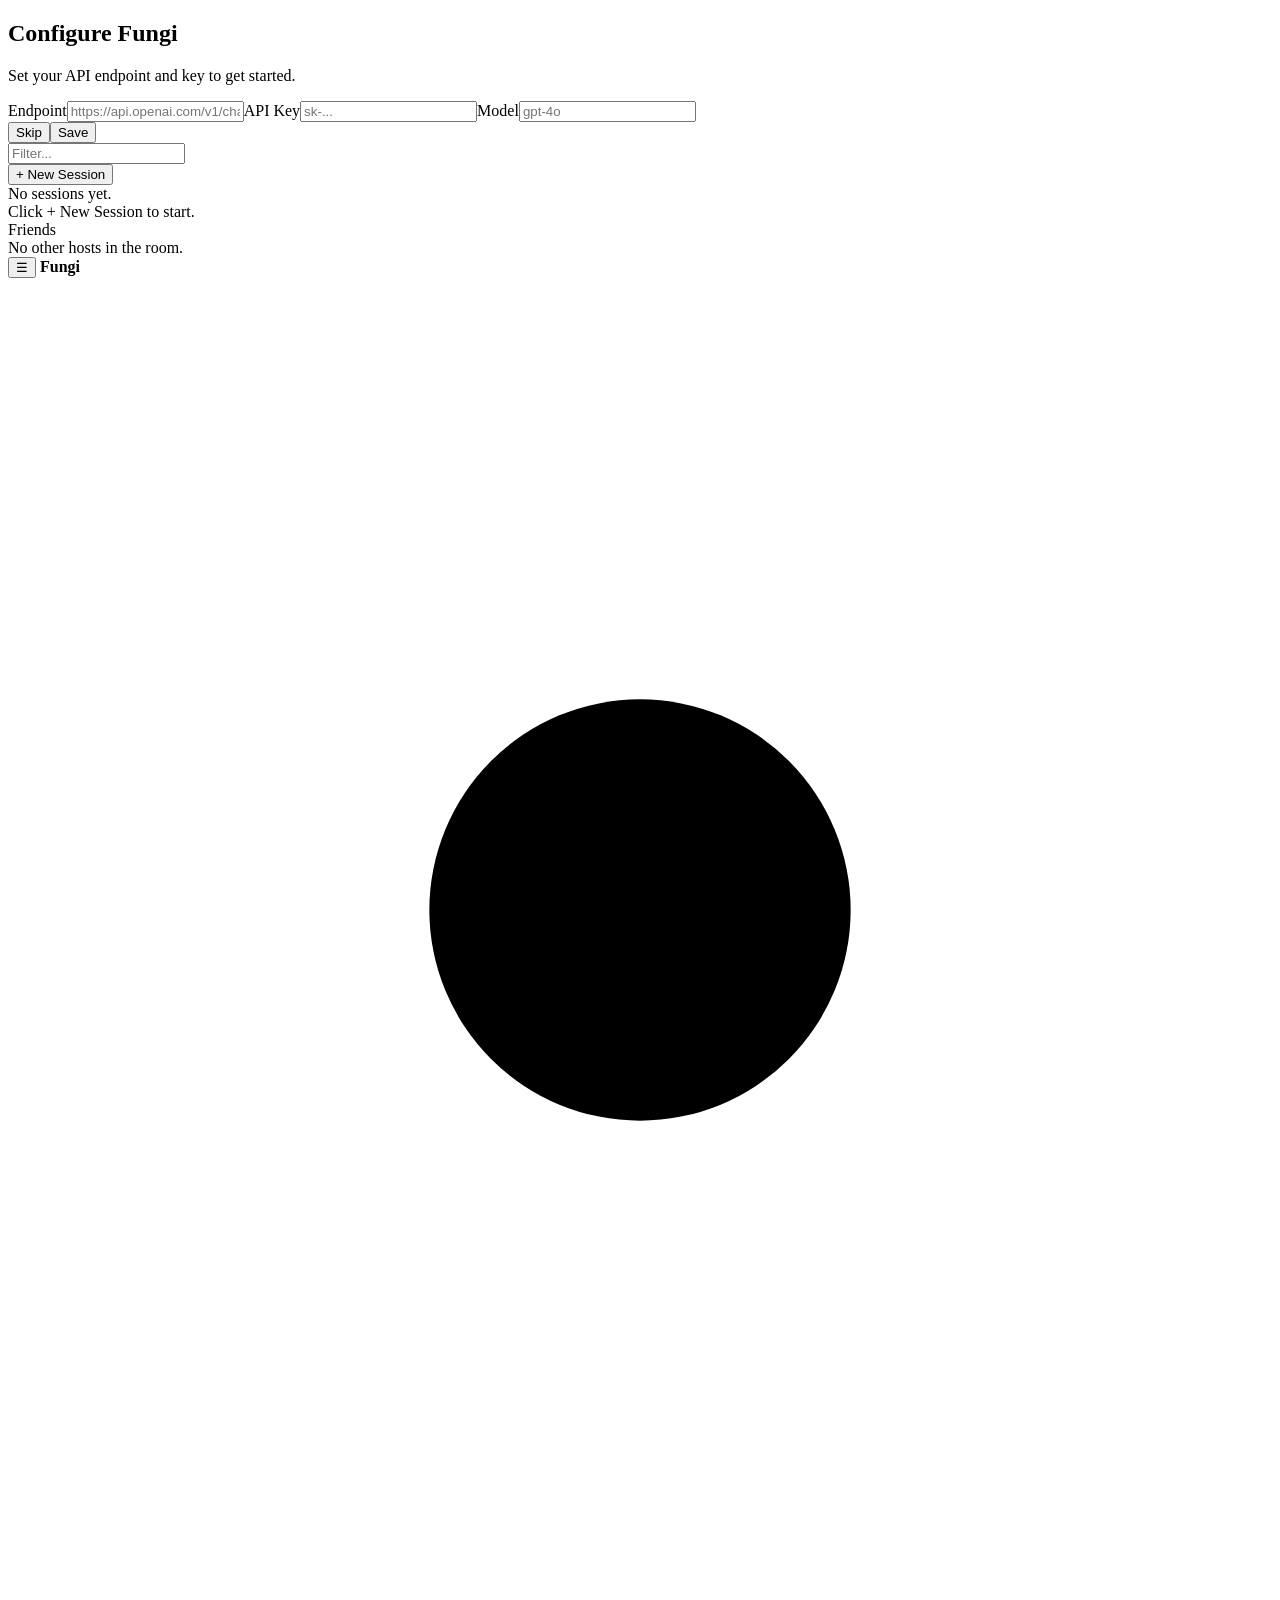
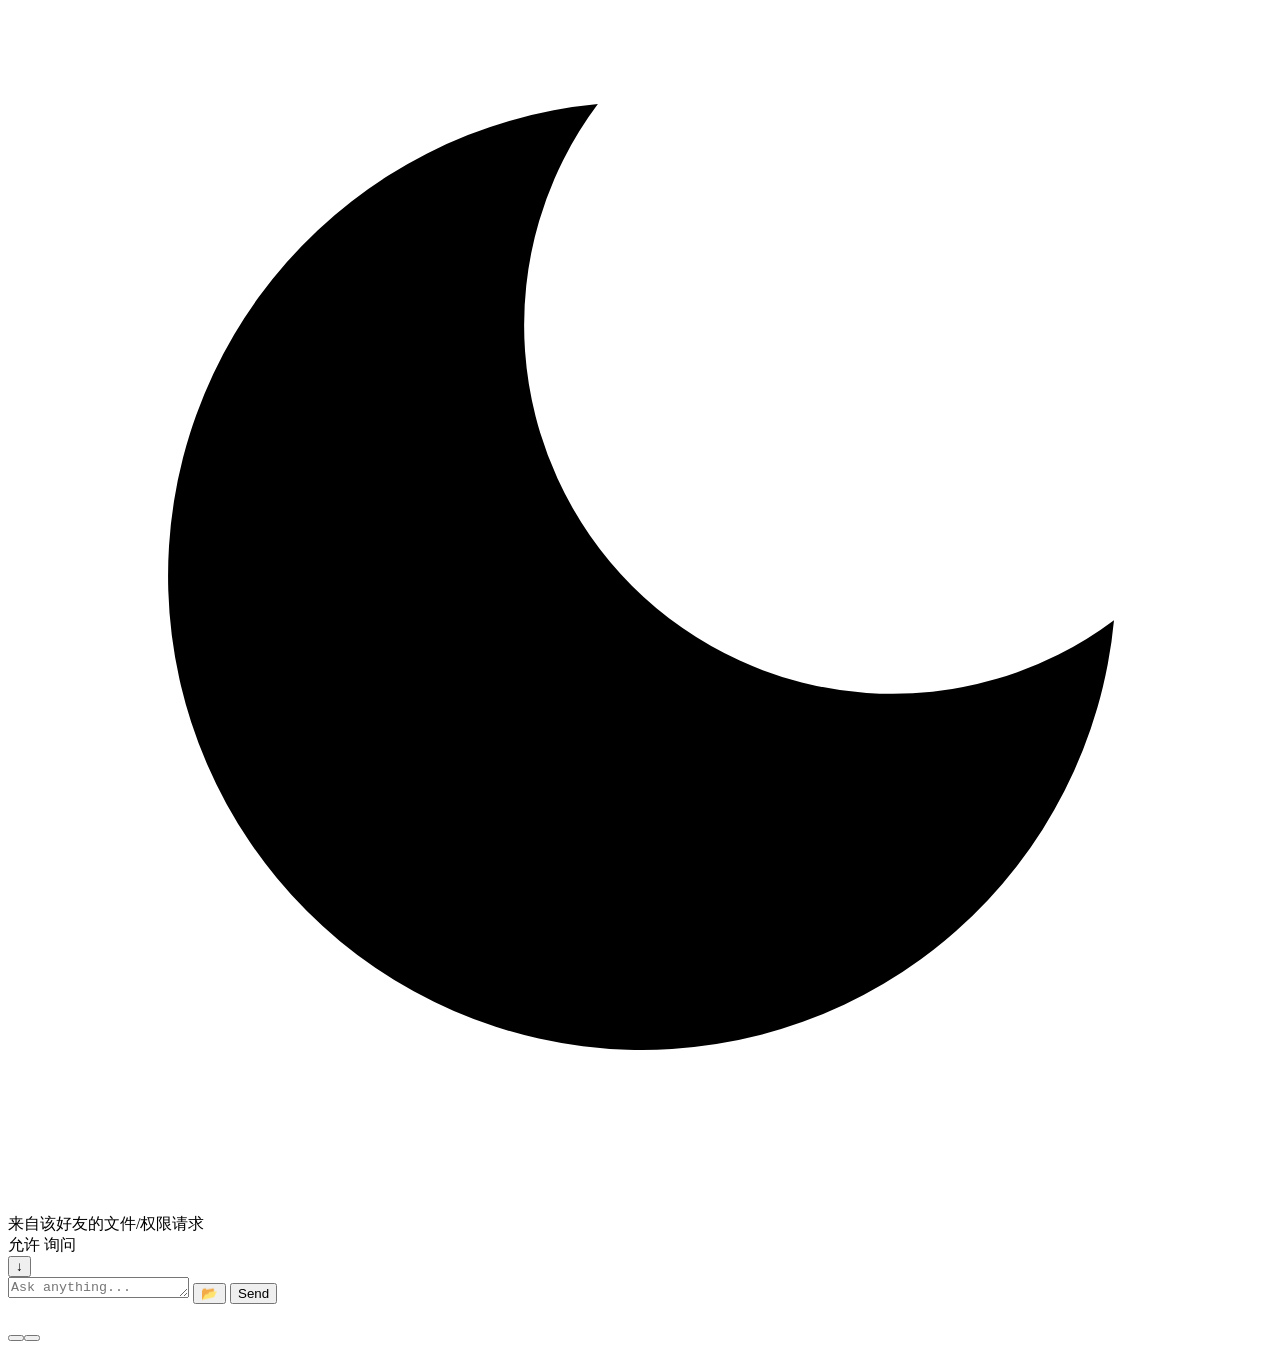
==== web/index.html @ d1720c37 "Single sidebar toggle with state-driven chevron in WebUI header" ====
<!DOCTYPE html><html lang="en"><head>
<meta charset="utf-8"><meta name="viewport" content="width=device-width,initial-scale=1">
<title>Fungi</title>
<script src="/vendor/marked.min.js"></script>
<link rel="stylesheet" href="/style.css">
</head><body>
<div id="config-overlay"><div id="config-modal"><h2>Configure Fungi</h2><p>Set your API endpoint and key to get started.</p><label>Endpoint</label><input id="cfg-endpoint" placeholder="https://api.openai.com/v1/chat/completions"><label>API Key</label><input id="cfg-apikey" type="password" placeholder="sk-..."><label>Model</label><input id="cfg-model" placeholder="gpt-4o"><div class="cfg-err" id="cfg-err"></div><div class="cfg-actions"><button class="cfg-skip" id="cfg-skip">Skip</button><button class="cfg-save" id="cfg-save">Save</button></div></div></div>
<div id="app-shell">
<aside id="sidebar">
  <div class="sidebar-header">
    <div class="sidebar-header-row">
      <input type="text" id="session-filter" placeholder="Filter..." autocomplete="off" spellcheck="false">
    </div>
    <button id="btn-new-session">+ New Session</button>
  </div>
  <div id="session-list"><div id="session-list-empty">No sessions yet.<br>Click + New Session to start.</div></div>
  <div id="friends-section">
    <div id="friends-header">Friends <span id="friends-count"></span></div>
    <div id="friend-list"></div>
    <div id="friends-empty">No other hosts in the room.</div>
  </div>
</aside>
<div id="main-area">
  <div id="header">
    <button id="hamburger-sidebar" title="Toggle sidebar">&#x2630;</button>
    <span class="dot"></span><strong>Fungi</strong><span id="friend-title"></span><span id="model-name"></span>
    <div id="theme-switch" class="theme-switch" title="切换深浅主题">
      <svg class="theme-ic theme-sun" viewBox="0 0 24 24"><circle cx="12" cy="12" r="4"/><path d="M12 2v2M12 20v2M4.9 4.9l1.4 1.4M17.7 17.7l1.4 1.4M2 12h2M20 12h2M4.9 19.1l1.4-1.4M17.7 6.3l1.4-1.4"/></svg>
      <span class="theme-track"><span class="theme-knob"></span></span>
      <svg class="theme-ic theme-moon" viewBox="0 0 24 24"><path d="M21 12.8A9 9 0 1 1 11.2 3a7 7 0 0 0 9.8 9.8z"/></svg>
    </div>
  </div>
  <div id="friend-bar">
    <span class="friend-bar-label">来自该好友的文件/权限请求</span>
    <div id="consent-slider" class="consent-slider" data-mode="ask">
      <span class="consent-opt" data-v="allow">允许</span>
      <span class="consent-knob"></span>
      <span class="consent-opt" data-v="ask">询问</span>
    </div>
  </div>
  <div id="chat-wrap"><div id="messages"></div><button id="scroll-bottom" title="Scroll to bottom">&#x2193;</button></div>
  <div id="asks-banner"></div>
  <div id="agent-tray" title="Subagents"></div>
  <div id="status"></div>
  <div id="input-area">
    <textarea id="input" rows="1" placeholder="Ask anything... (Enter to send, Shift+Enter for newline)"></textarea>
    <button id="btn-browse" title="Browse for file">&#x1F4C2;</button>
    <button id="send">Send</button>
  </div>
</div>
</div>
<div id="confirm-overlay"><div id="confirm-modal" role="dialog" aria-modal="true" aria-labelledby="confirm-title">
  <h2 id="confirm-title"></h2>
  <p id="confirm-message"></p>
  <div class="confirm-actions"><button id="confirm-cancel"></button><button id="confirm-ok"></button></div>
</div></div>
<div id="agent-modal-overlay"></div>
<script src="/vendor/gsap.min.js"></script>
<script src="/vendor/Flip.min.js"></script>
<script src="/motion.js"></script>
<script src="/app.js"></script>
</body></html>
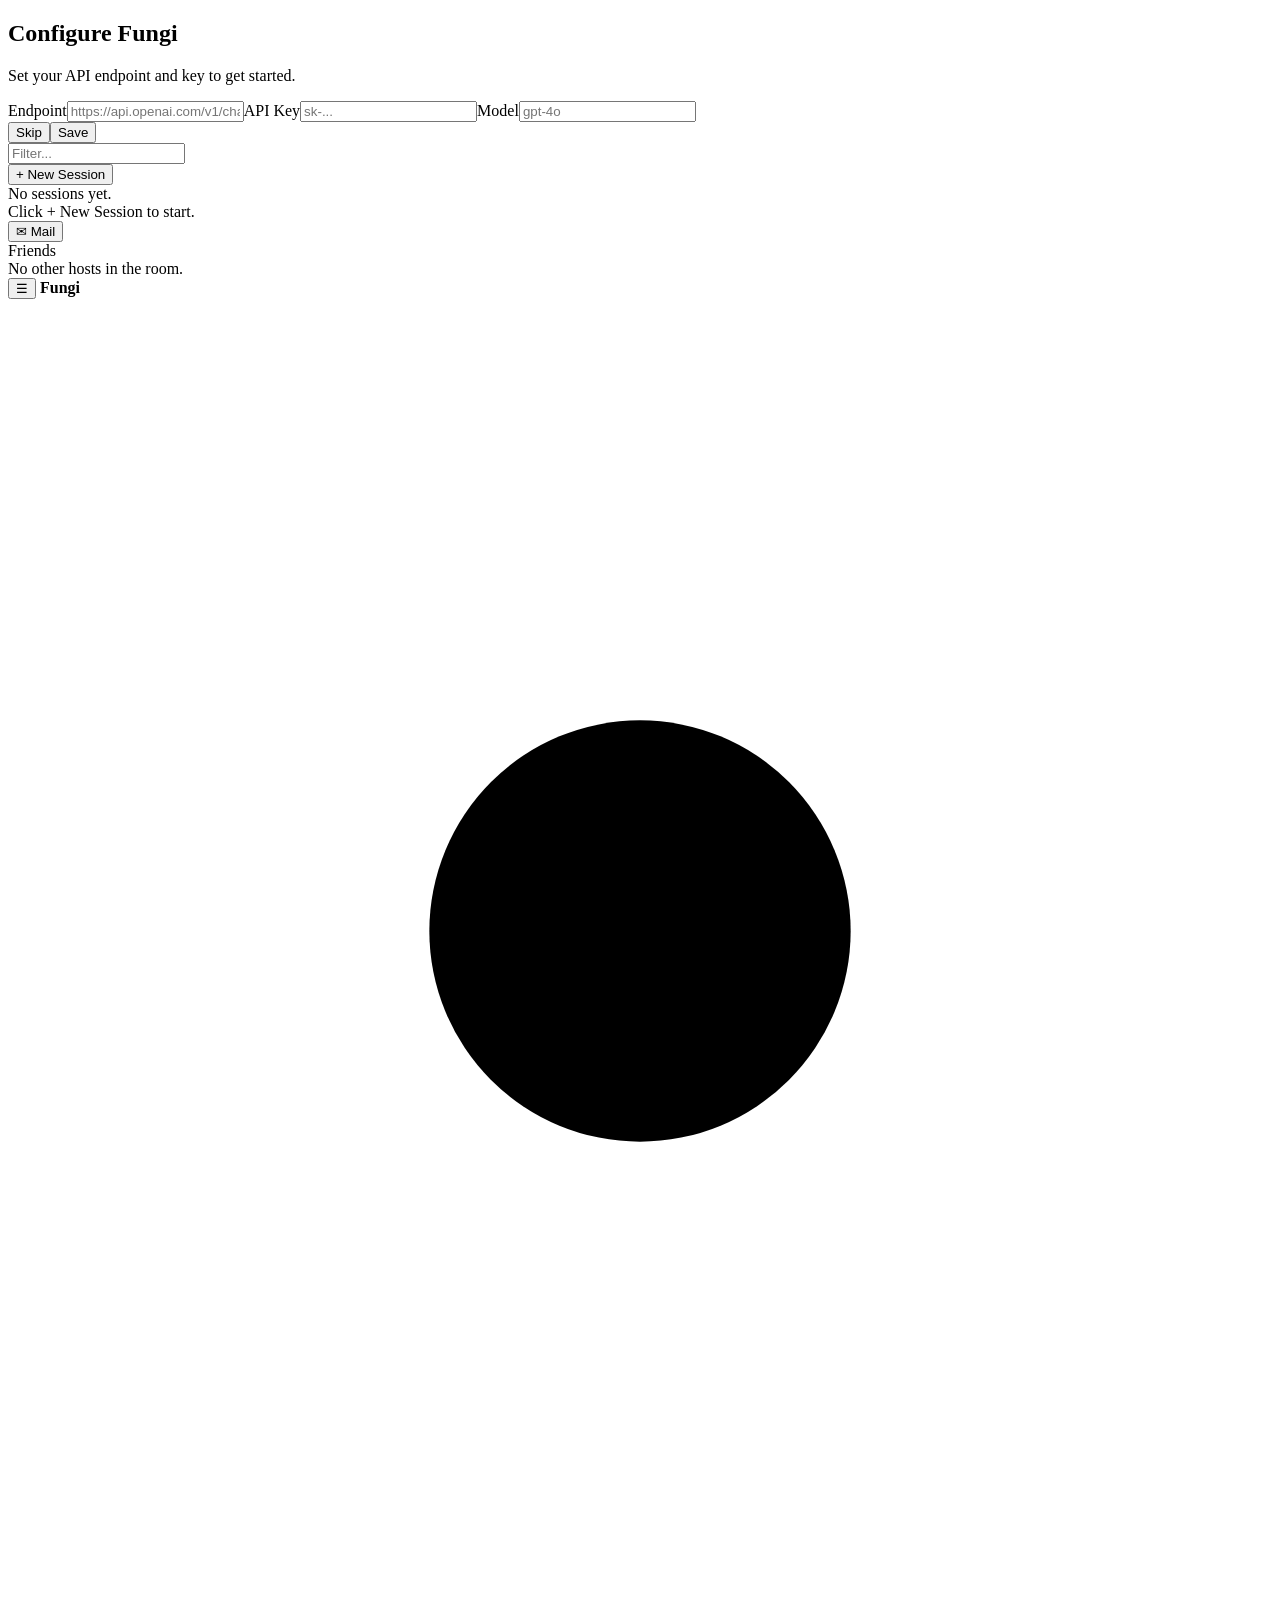
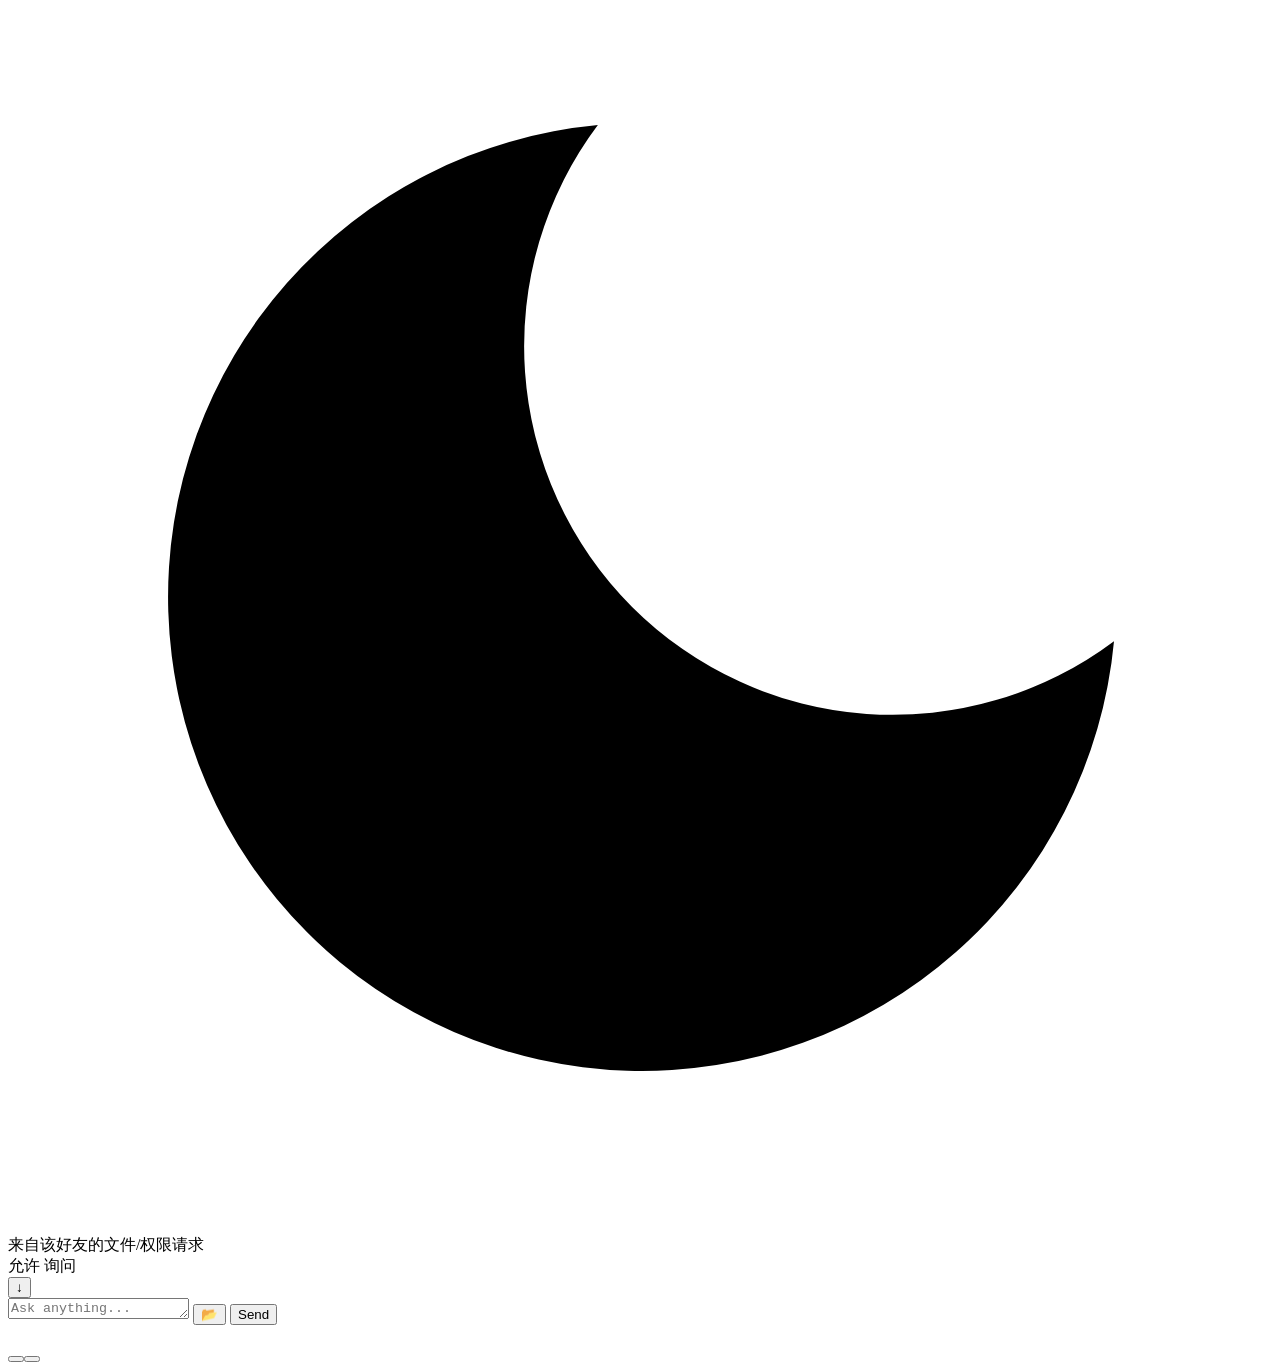
==== commit 922851d3: "feat: amail text mail with WebUI inbox UI plus optional courier-off direct delivery; extract common." ====
--- a/web/index.html
+++ b/web/index.html
@@ -14,6 +14,7 @@
     <button id="btn-new-session">+ New Session</button>
   </div>
   <div id="session-list"><div id="session-list-empty">No sessions yet.<br>Click + New Session to start.</div></div>
+  <button id="mail-entry" class="mail-entry">&#x2709; Mail <span id="mail-badge" class="mail-badge" hidden></span></button>
   <div id="friends-section">
     <div id="friends-header">Friends <span id="friends-count"></span></div>
     <div id="friend-list"></div>
@@ -58,5 +59,6 @@
 <script src="/vendor/gsap.min.js"></script>
 <script src="/vendor/Flip.min.js"></script>
 <script src="/motion.js"></script>
+<script src="/common.js"></script>
 <script src="/app.js"></script>
 </body></html>
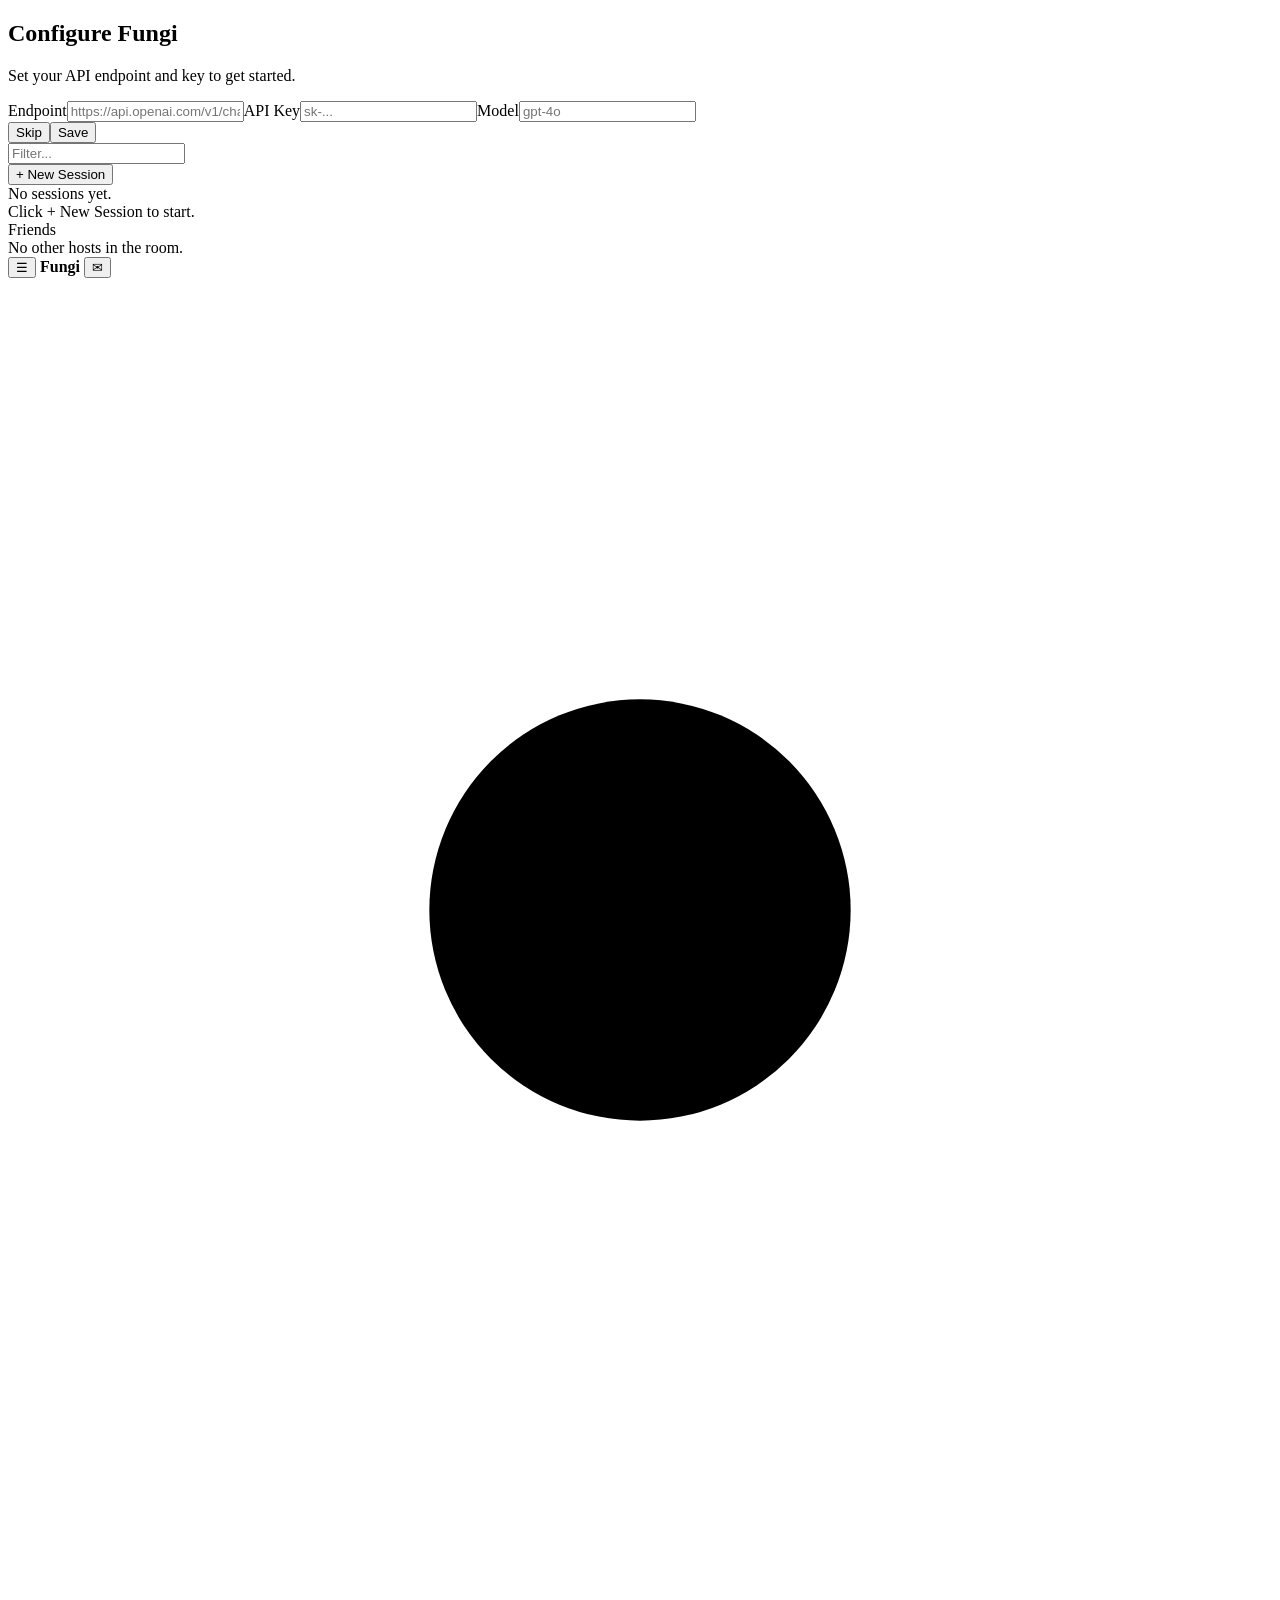
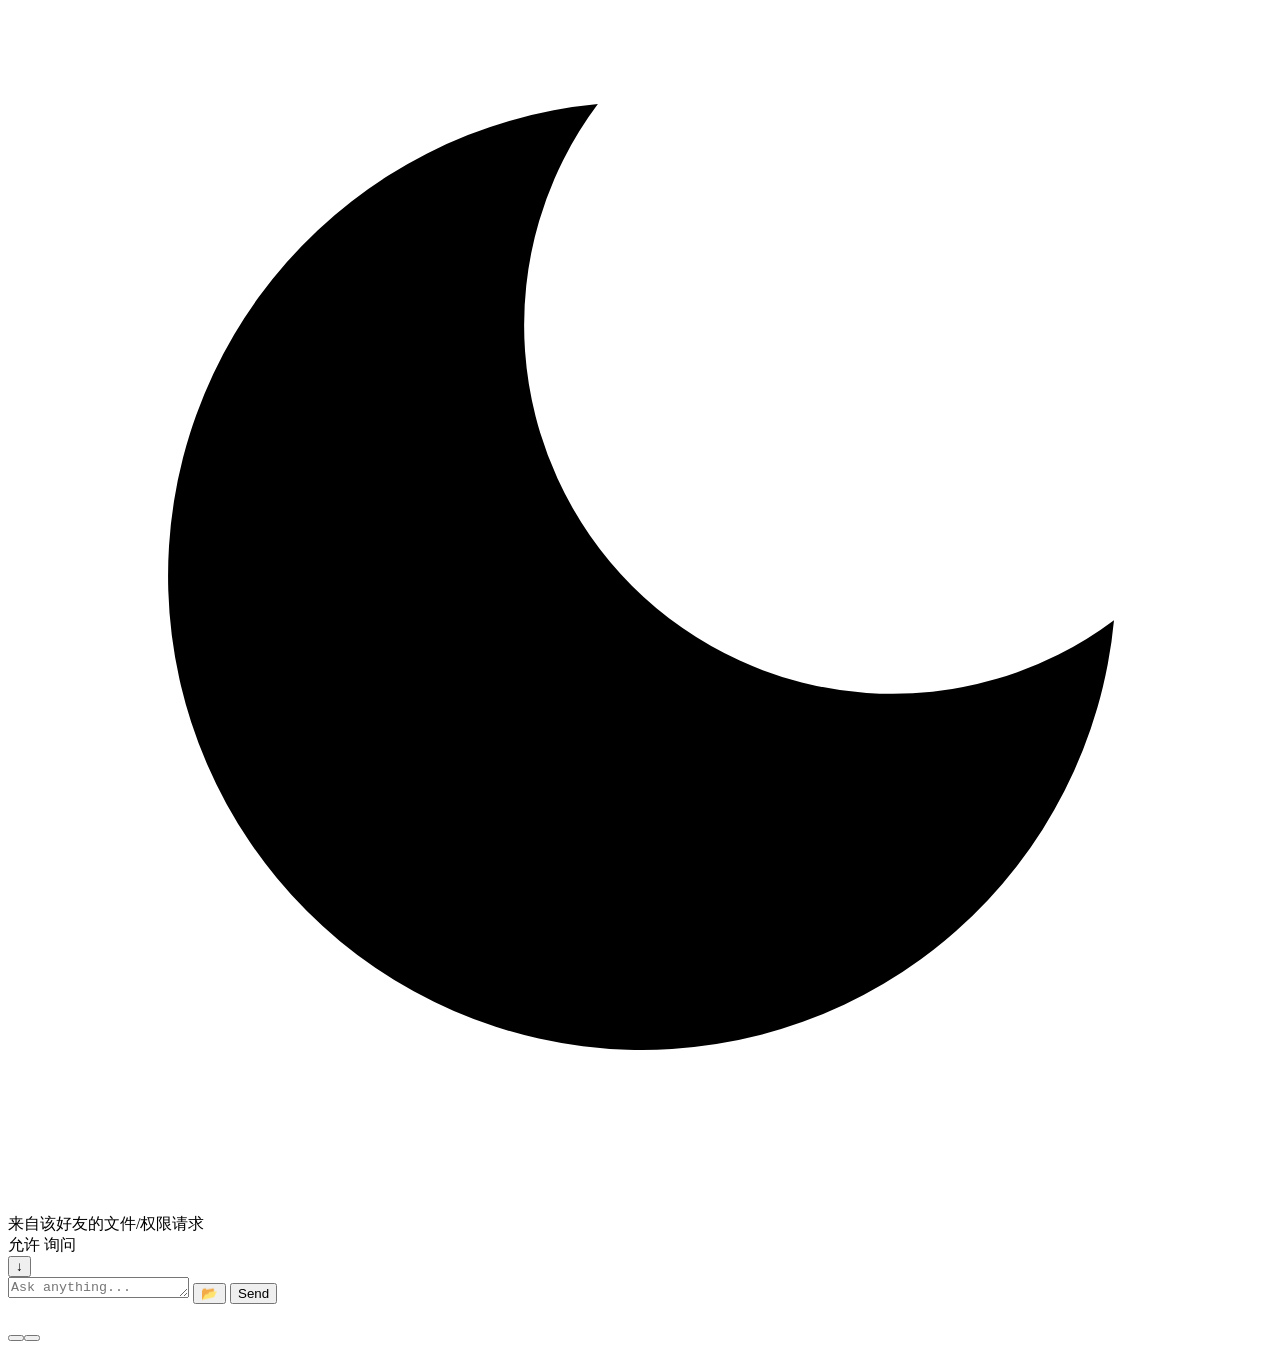
==== commit dcc69709: "ui: Amail icon entry beside the theme toggle on both WebUI clients; docs group mail with send_file a" ====
--- a/web/index.html
+++ b/web/index.html
@@ -14,7 +14,6 @@
     <button id="btn-new-session">+ New Session</button>
   </div>
   <div id="session-list"><div id="session-list-empty">No sessions yet.<br>Click + New Session to start.</div></div>
-  <button id="mail-entry" class="mail-entry">&#x2709; Mail <span id="mail-badge" class="mail-badge" hidden></span></button>
   <div id="friends-section">
     <div id="friends-header">Friends <span id="friends-count"></span></div>
     <div id="friend-list"></div>
@@ -25,6 +24,7 @@
   <div id="header">
     <button id="hamburger-sidebar" title="Toggle sidebar">&#x2630;</button>
     <span class="dot"></span><strong>Fungi</strong><span id="friend-title"></span><span id="model-name"></span>
+    <button id="mail-entry" class="mail-entry" title="Amail">&#x2709;<span id="mail-badge" class="mail-badge" hidden></span></button>
     <div id="theme-switch" class="theme-switch" title="切换深浅主题">
       <svg class="theme-ic theme-sun" viewBox="0 0 24 24"><circle cx="12" cy="12" r="4"/><path d="M12 2v2M12 20v2M4.9 4.9l1.4 1.4M17.7 17.7l1.4 1.4M2 12h2M20 12h2M4.9 19.1l1.4-1.4M17.7 6.3l1.4-1.4"/></svg>
       <span class="theme-track"><span class="theme-knob"></span></span>
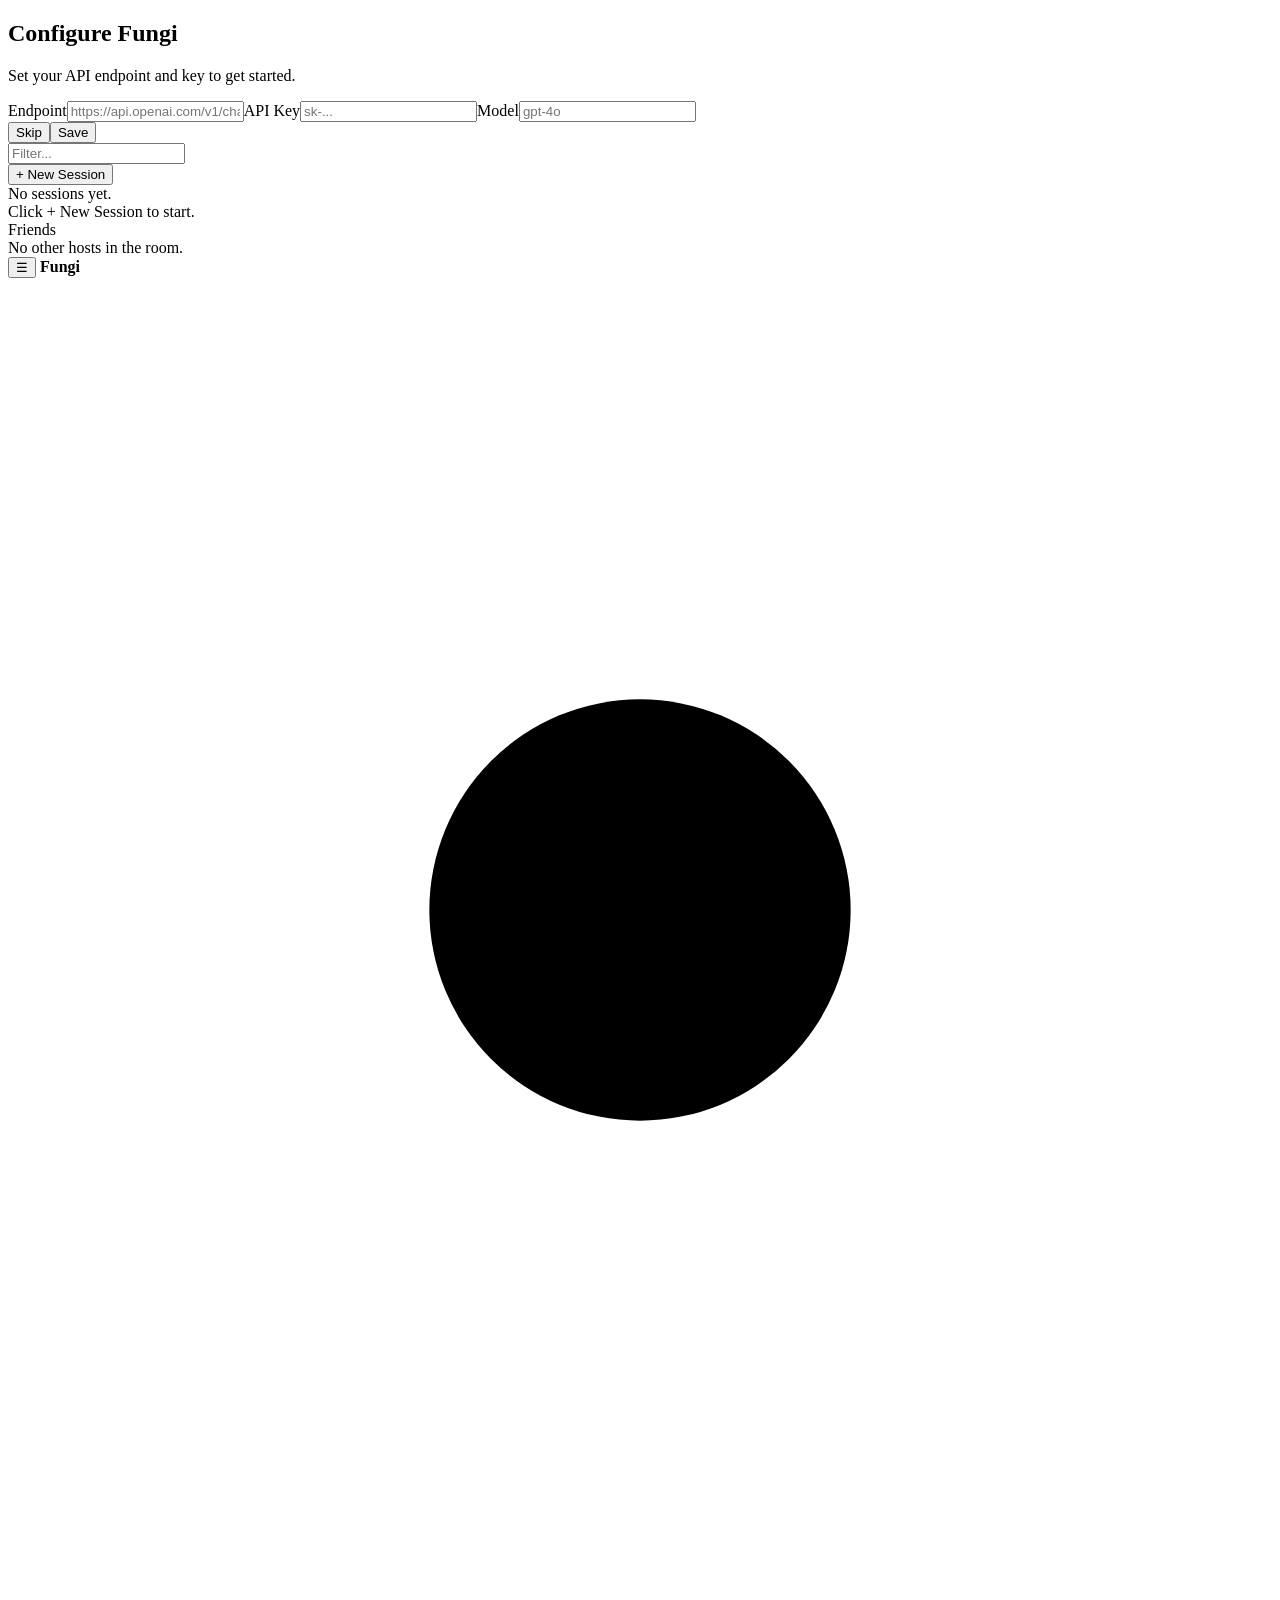
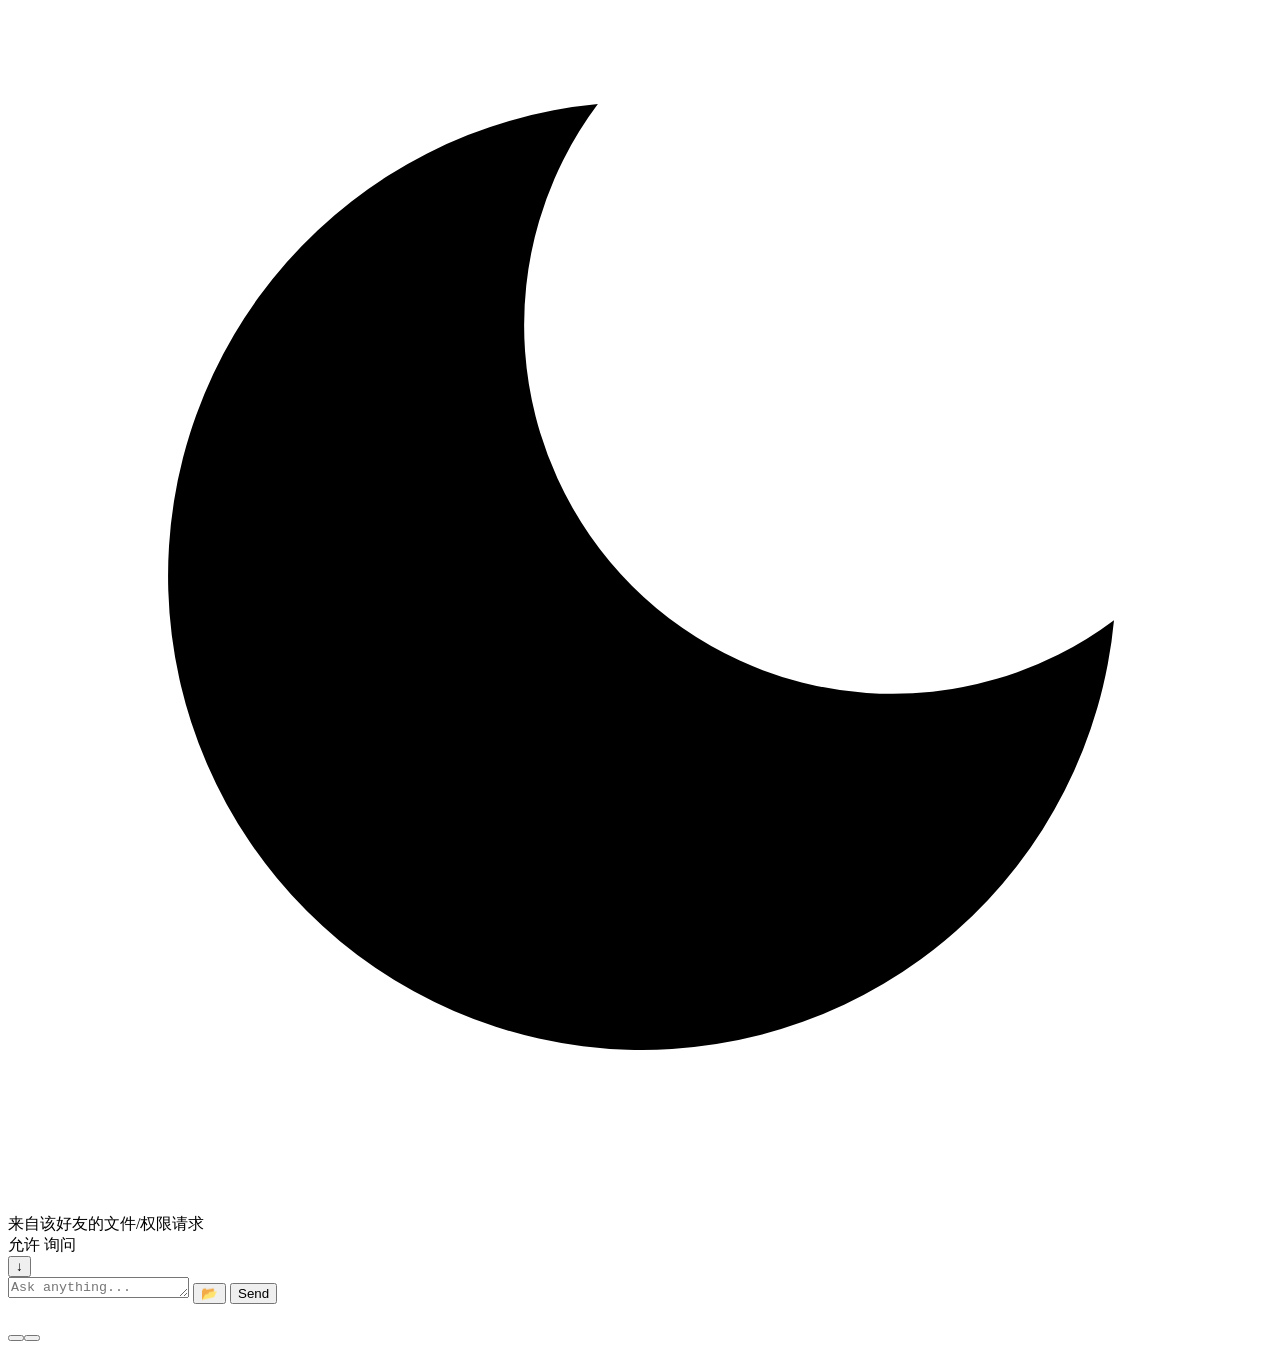
==== commit 207f0e14: "mail: drop the standalone inbox; per-friend unread badges on the friend list Per product decision th" ====
--- a/web/index.html
+++ b/web/index.html
@@ -24,7 +24,6 @@
   <div id="header">
     <button id="hamburger-sidebar" title="Toggle sidebar">&#x2630;</button>
     <span class="dot"></span><strong>Fungi</strong><span id="friend-title"></span><span id="model-name"></span>
-    <button id="mail-entry" class="mail-entry" title="Amail">&#x2709;<span id="mail-badge" class="mail-badge" hidden></span></button>
     <div id="theme-switch" class="theme-switch" title="切换深浅主题">
       <svg class="theme-ic theme-sun" viewBox="0 0 24 24"><circle cx="12" cy="12" r="4"/><path d="M12 2v2M12 20v2M4.9 4.9l1.4 1.4M17.7 17.7l1.4 1.4M2 12h2M20 12h2M4.9 19.1l1.4-1.4M17.7 6.3l1.4-1.4"/></svg>
       <span class="theme-track"><span class="theme-knob"></span></span>
@@ -48,6 +47,11 @@
     <button id="btn-browse" title="Browse for file">&#x1F4C2;</button>
     <button id="send">Send</button>
   </div>
+  <div id="friend-input-area" hidden>
+    <textarea id="friend-input" rows="1" placeholder="Message your friend... (Enter to send, Shift+Enter for newline)"></textarea>
+    <button id="friend-browse" title="Send a file">&#x1F4C2;</button>
+    <button id="friend-send">Send</button>
+  </div>
 </div>
 </div>
 <div id="confirm-overlay"><div id="confirm-modal" role="dialog" aria-modal="true" aria-labelledby="confirm-title">
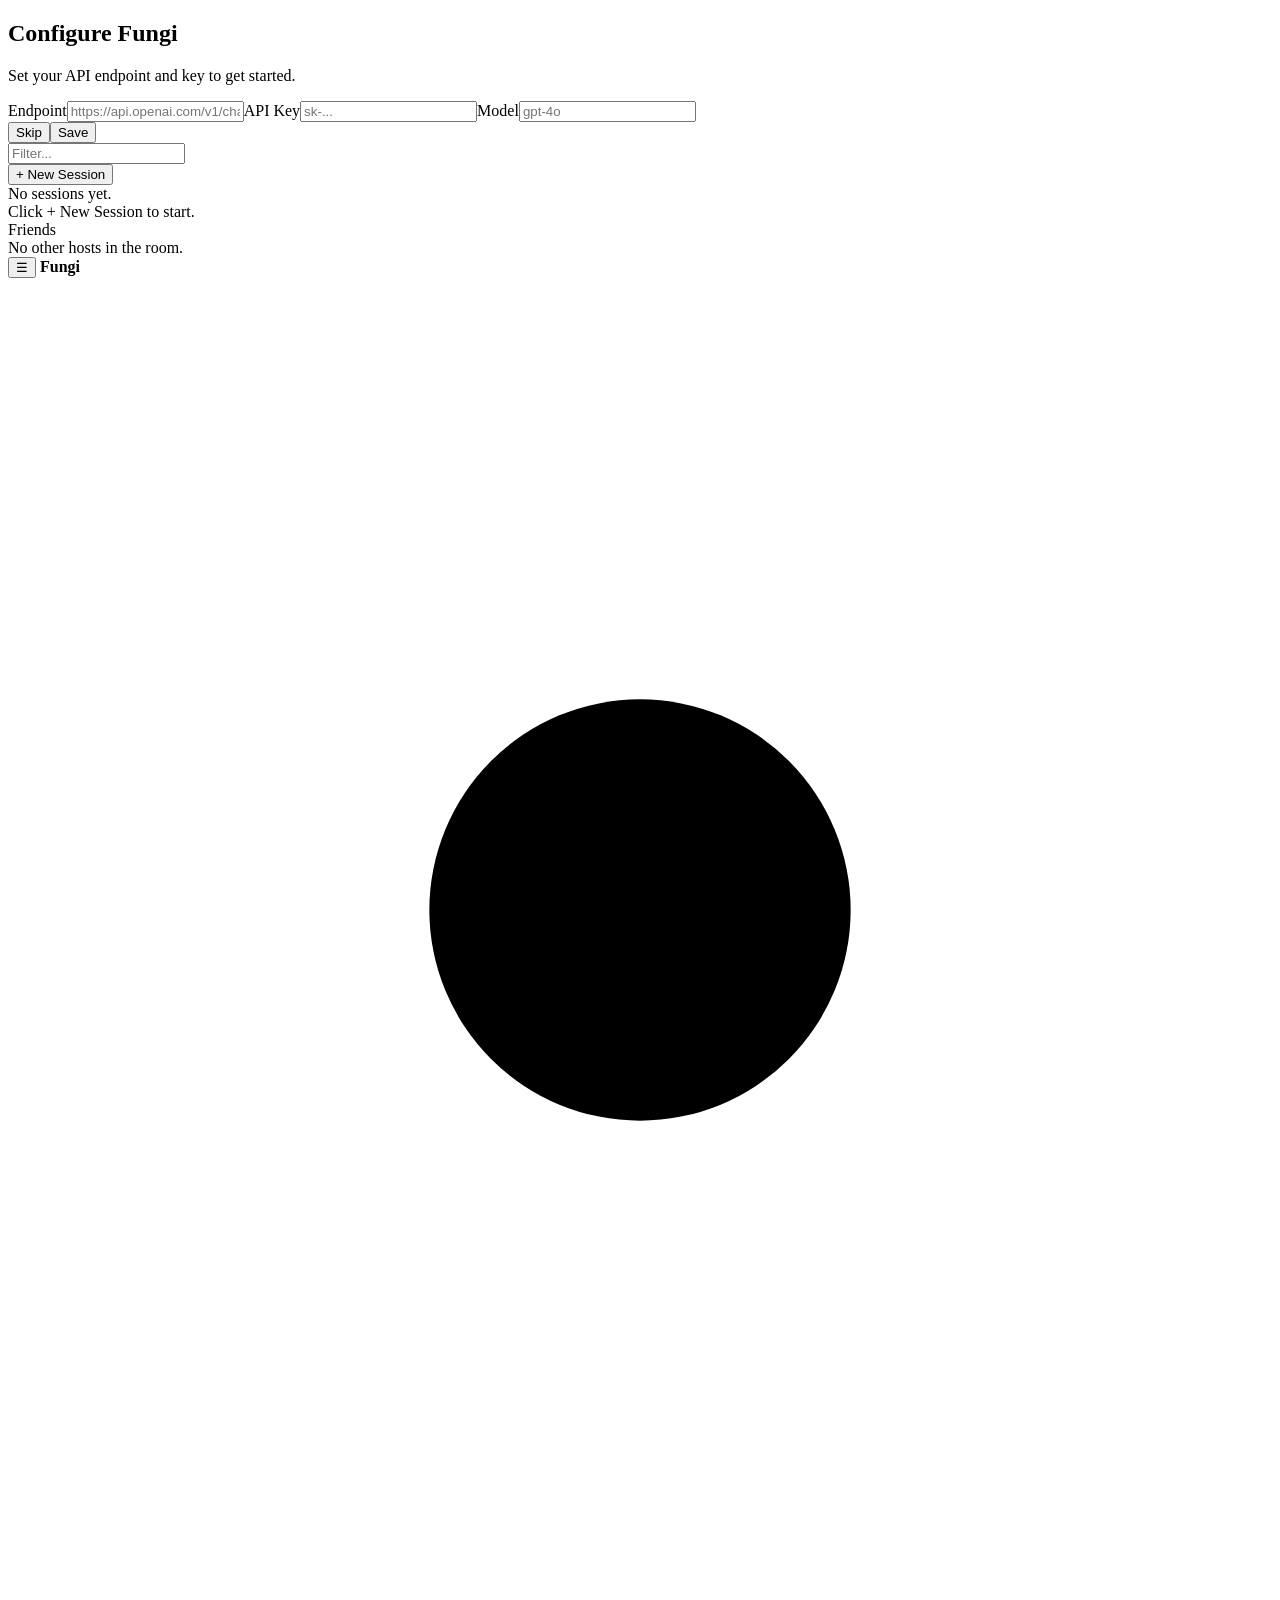
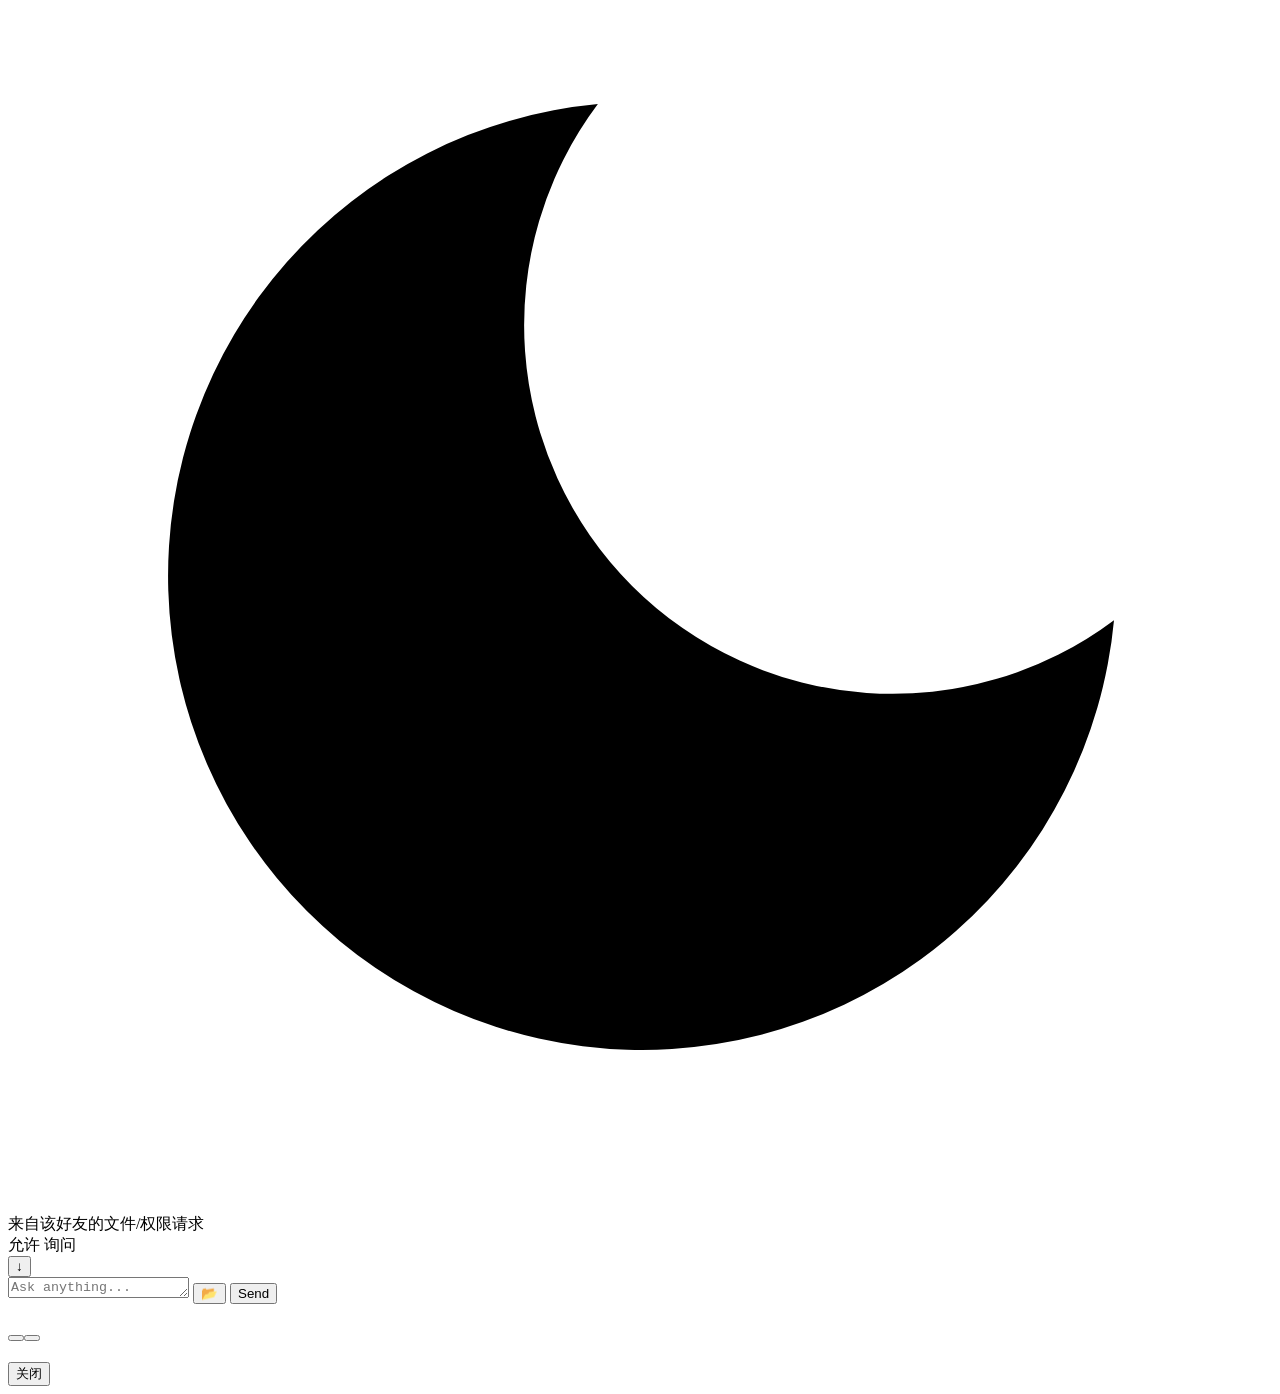
==== commit 973e6b41: "comm, gui, web: a waiting question stops blocking the courier; unread mail rings; sends show progres" ====
--- a/web/index.html
+++ b/web/index.html
@@ -59,6 +59,11 @@
   <p id="confirm-message"></p>
   <div class="confirm-actions"><button id="confirm-cancel"></button><button id="confirm-ok"></button></div>
 </div></div>
+<div id="xfer-overlay"><div id="xfer-modal" role="dialog" aria-modal="true" aria-labelledby="xfer-title">
+  <h2 id="xfer-title"></h2>
+  <div id="xfer-steps"></div>
+  <div class="xfer-actions"><button id="xfer-close">关闭</button></div>
+</div></div>
 <div id="agent-modal-overlay"></div>
 <script src="/vendor/gsap.min.js"></script>
 <script src="/vendor/Flip.min.js"></script>
